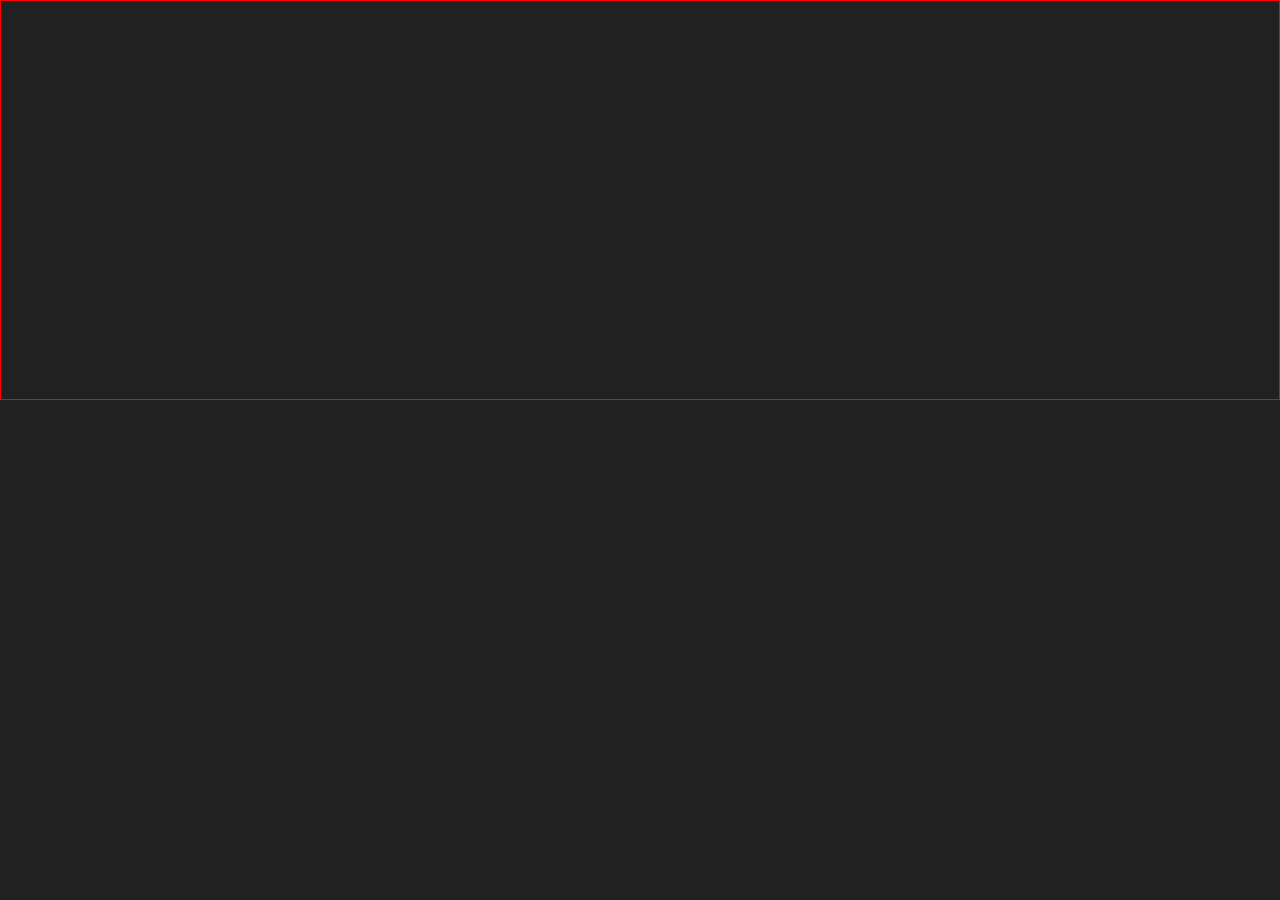
==== Pages/index.html @ 9e77b7e9 "setup files" ====
<!doctype html>
<html lang="en">
    <head>
        <meta charset="UTF-8" />
        <meta name="viewport" content="width=device-width, initial-scale=1.0" />
        <meta name="description" content="Welcome to Gonaina" />

        <!-- styles -->
        <link rel="stylesheet" href="../styles/base.css" />
        <link rel="stylesheet" href="../styles/style.css" />
        <!-- styles -->

        <title>Gonaina</title>
    </head>
    <body>
        <!-- nav -->
        <nav></nav>
        <!-- nav -->

        <!-- container -->
        <div class="container"></div>
        <!-- container -->

        <!-- footer -->
        <footer></footer>
        <!-- footer -->

        <!-- script -->
        <script></script>
        <!-- script -->
    </body>
</html>
---- styles/base.css ----
* {
    padding: 0;
    margin: 0;
    box-sizing: border-box;
    text-decoration: none;
    list-style: none;
    font-family: arabic;
}

@font-face {
    font-family: arabic;
    src: url(../fonts/Rubik-Regular.ttf);
}

@font-face {
    font-family: arabicSemi;
    src: url(../fonts/Rubik-SemiBold.ttf);
}

@font-face {
    font-family: arabicBold;
    src: url(../fonts/Rubik-Bold.ttf);
}

:root {
    --max-width: 1280px;
    --background: #212121;
    --color: #fff;
}

body {
    min-height: 100vh;
    width: 100%;
    background: var(--background);
    color: var(--color);
}

.container {
    border: 1px solid red;
    min-height: calc(100vh - 100px - 400px);
    width: var(--max-width);
    margin: 0 auto;
}
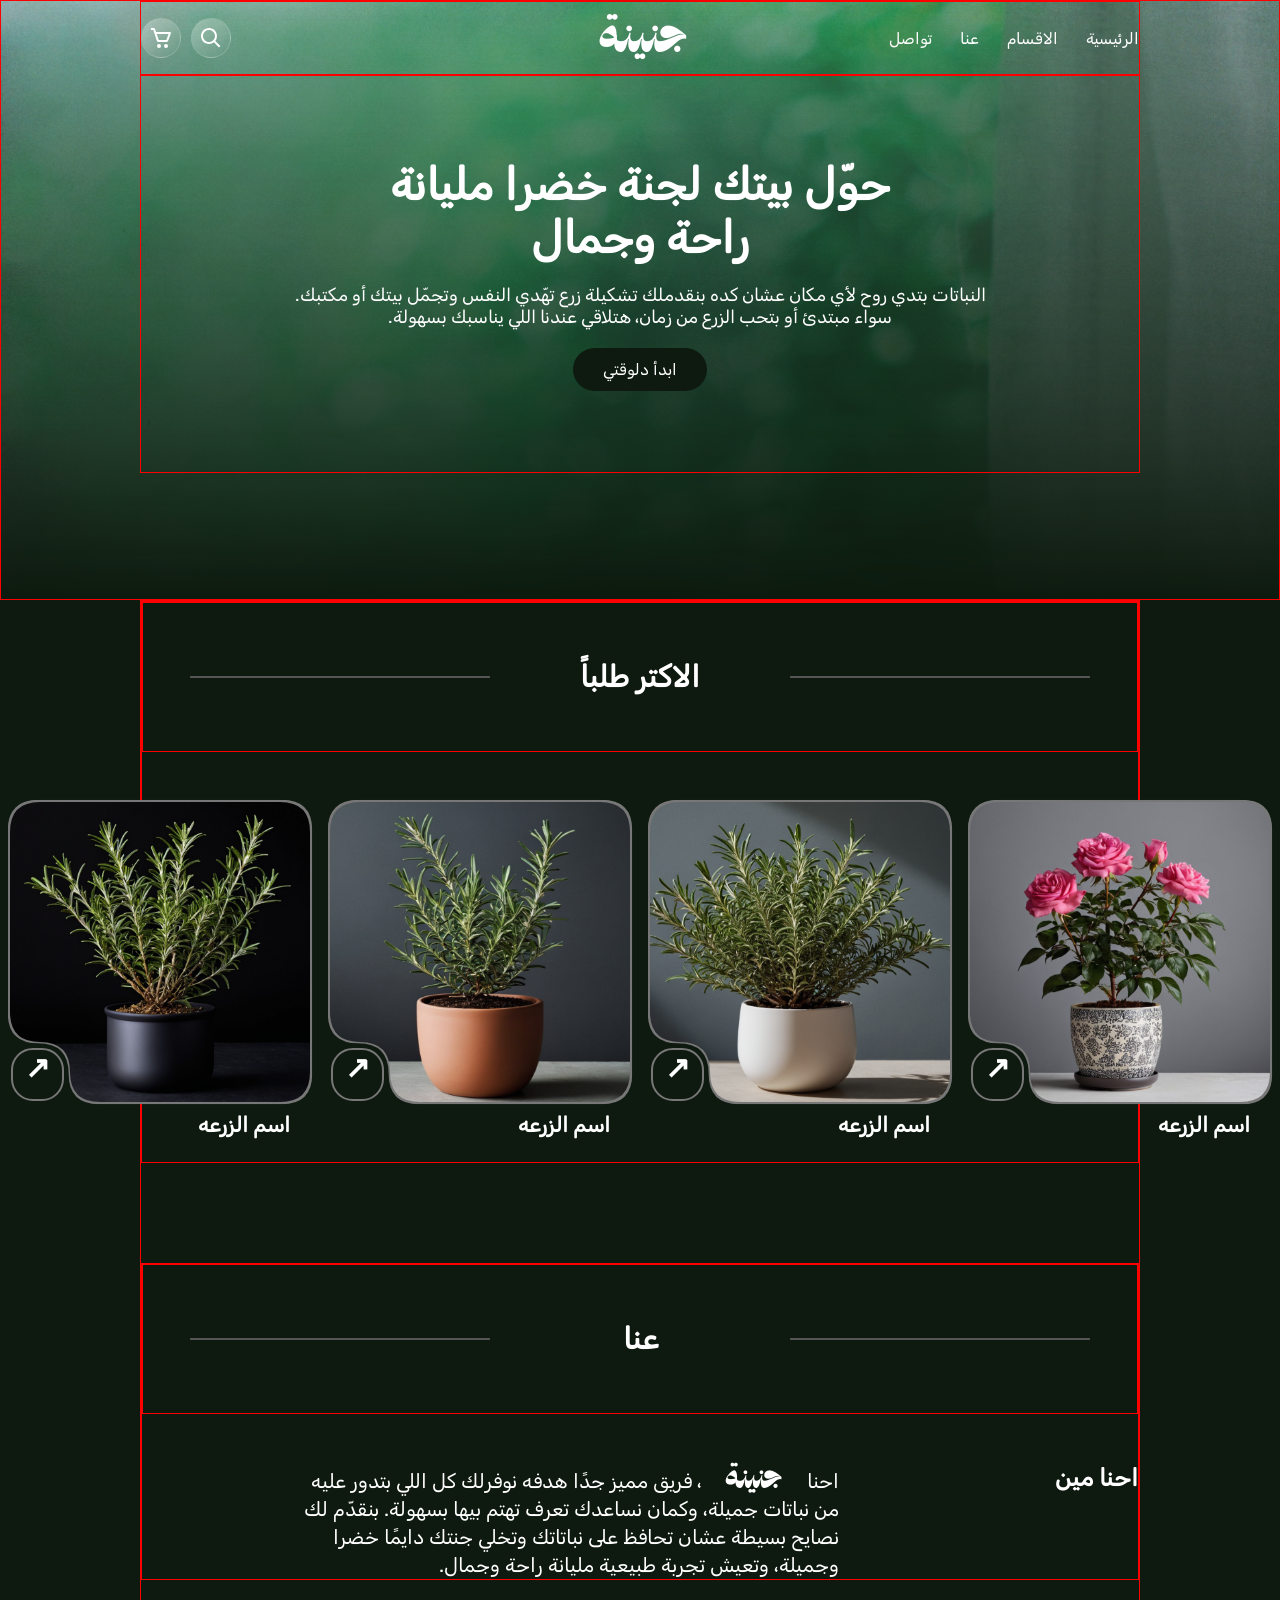
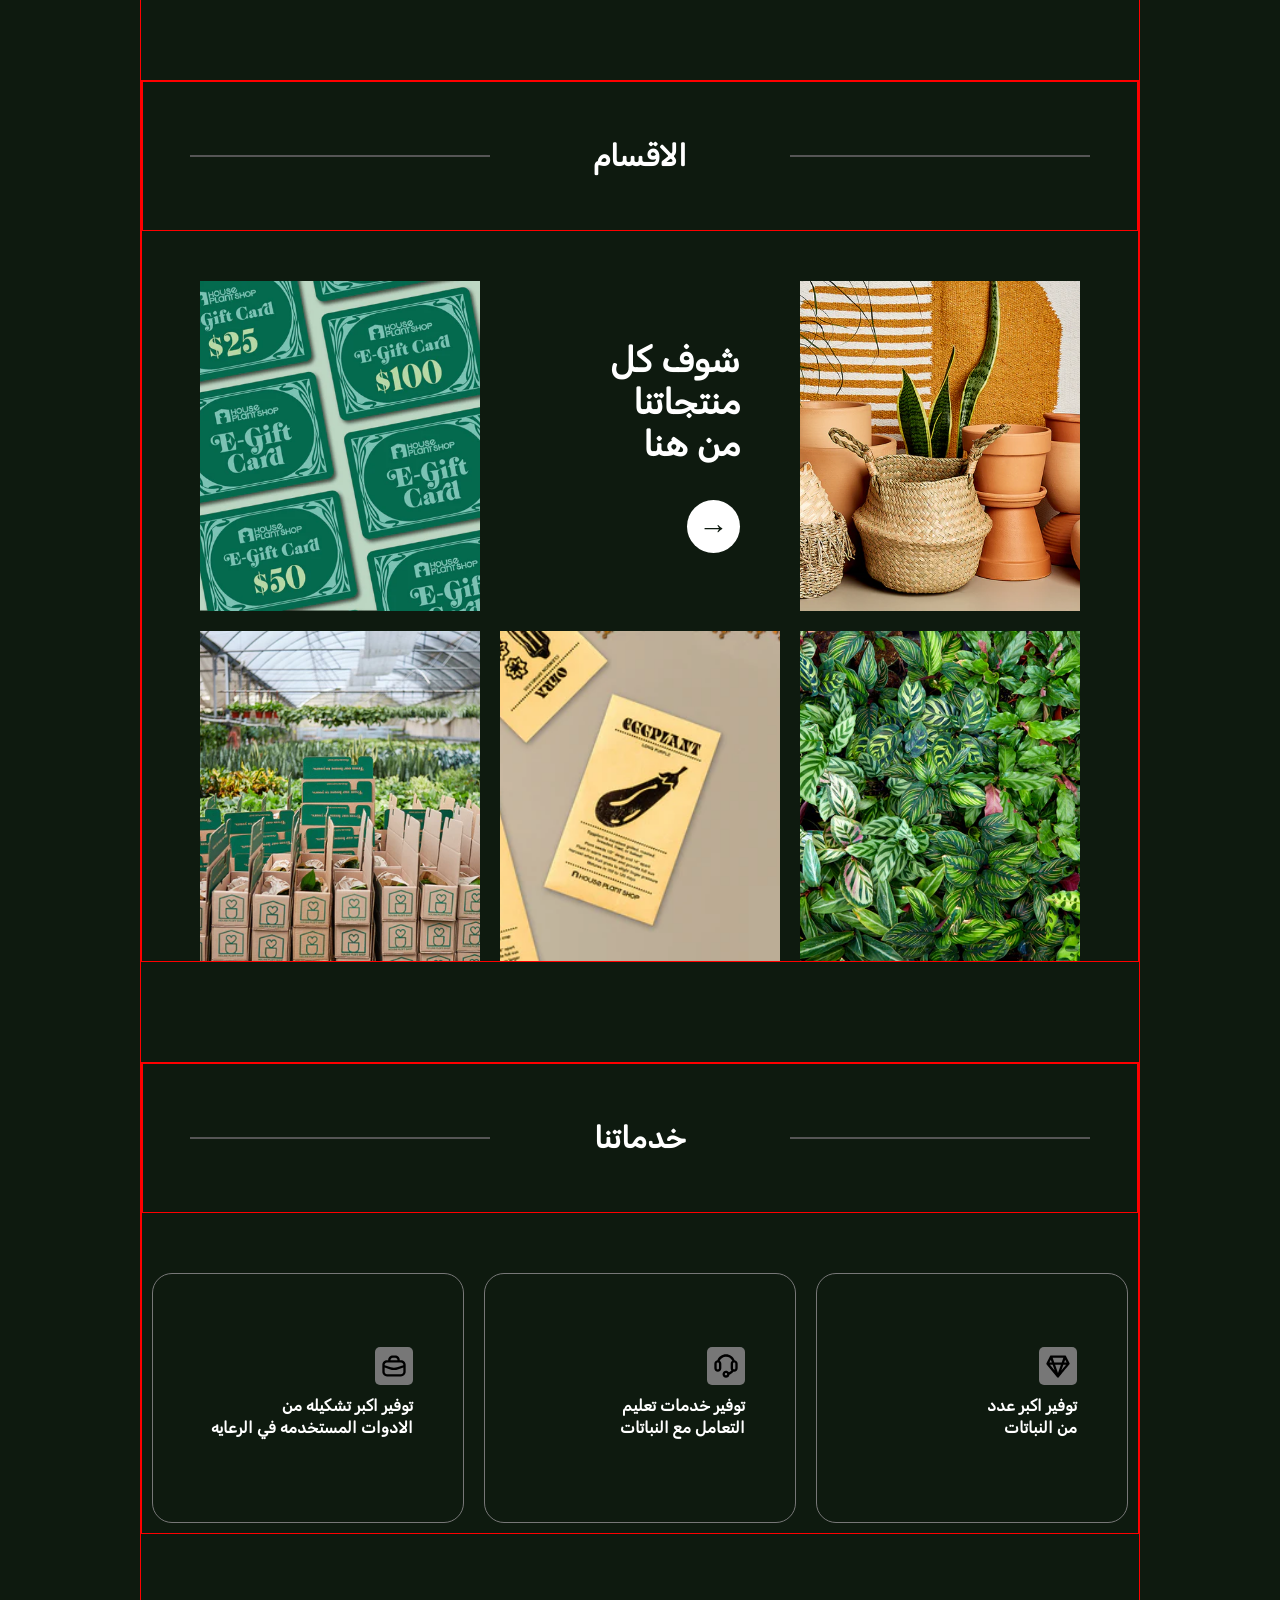
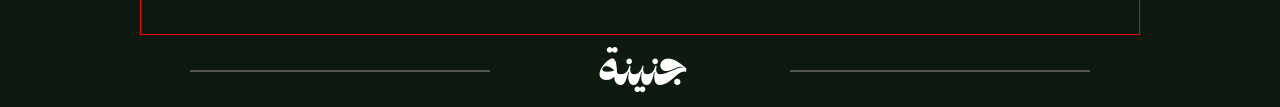
==== commit a47b68e7: "comming back" ====
--- a/Pages/index.html
+++ b/Pages/index.html
@@ -1,5 +1,5 @@
 <!doctype html>
-<html lang="en">
+<html lang="ar" dir="rtl">
     <head>
         <meta charset="UTF-8" />
         <meta name="viewport" content="width=device-width, initial-scale=1.0" />
@@ -13,16 +13,169 @@
         <title>Gonaina</title>
     </head>
     <body>
-        <!-- nav -->
-        <nav></nav>
-        <!-- nav -->
+        <!-- intro -->
+        <div class="intro">
+            <!-- nav -->
+            <nav>
+                <ul>
+                    <li>
+                        <a href="#">الرئيسية</a>
+                    </li>
+                    <li>
+                        <a href="#">الاقسام</a>
+                    </li>
+                    <li>
+                        <a href="#">عنا</a>
+                    </li>
+                    <li>
+                        <a href="#">تواصل</a>
+                    </li>
+                </ul>
+                <a href="#" class="logo">جنينة</a>
+                <ul>
+                    <li>
+                        <a href="#"
+                            ><img src="../assets/icons/search.svg" alt="search"
+                        /></a>
+                    </li>
+                    <li>
+                        <a href="#"
+                            ><img src="../assets/icons/cart.svg" alt="cart"
+                        /></a>
+                    </li>
+                </ul>
+            </nav>
+            <!-- nav -->
+            <div class="content">
+                <h1>
+                    حوّل بيتك لجنة خضرا مليانة<br />
+                    راحة وجمال
+                </h1>
+                <p>
+                    النباتات بتدي روح لأي مكان عشان كده بنقدملك تشكيلة زرع تهّدي
+                    النفس وتجمّل بيتك أو مكتبك. سواء مبتدئ أو بتحب الزرع من
+                    زمان، هتلاقي عندنا اللي يناسبك بسهولة.
+                </p>
+                <a href="#">ابدأ دلوقتي</a>
+            </div>
+        </div>
+        <!-- intro -->
 
-        <!-- container -->
-        <div class="container"></div>
-        <!-- container -->
+        <div class="container">
+            <section class="sec1 bestseller">
+                <header>
+                    <h2>الاكتر طلباً</h2>
+                </header>
+                <div class="content">
+                    <div class="card">
+                        <div class="image">
+                            <img src="../assets/images/image (1).png" alt="" />
+                            <a href="#">&nearrow;</a>
+                        </div>
+                        <div class="text">
+                            <h3>اسم الزرعه</h3>
+                        </div>
+                    </div>
+                    <div class="card">
+                        <div class="image">
+                            <img src="../assets/images/image (2).png" alt="" />
+                            <a href="#">&nearrow;</a>
+                        </div>
+                        <div class="text">
+                            <h3>اسم الزرعه</h3>
+                        </div>
+                    </div>
+                    <div class="card">
+                        <div class="image">
+                            <img src="../assets/images/image (3).png" alt="" />
+                            <a href="#">&nearrow;</a>
+                        </div>
+                        <div class="text">
+                            <h3>اسم الزرعه</h3>
+                        </div>
+                    </div>
+                    <div class="card">
+                        <div class="image">
+                            <img src="../assets/images/image (5).png" alt="" />
+                            <a href="#">&nearrow;</a>
+                        </div>
+                        <div class="text">
+                            <h3>اسم الزرعه</h3>
+                        </div>
+                    </div>
+                </div>
+            </section>
+            <!-- sec1 -->
+
+            <section class="sec2 about">
+                <header>
+                    <h2>عنا</h2>
+                </header>
+                <div class="content">
+                    <h2>احنا مين</h2>
+                    <p>
+                        احنا <span>جنينة</span>، فريق مميز جدًا هدفه نوفرلك كل
+                        اللي بتدور عليه من نباتات جميلة، وكمان نساعدك تعرف تهتم
+                        بيها بسهولة. بنقدّم لك نصايح بسيطة عشان تحافظ على
+                        نباتاتك وتخلي جنتك دايمًا خضرا وجميلة، وتعيش تجربة
+                        طبيعية مليانة راحة وجمال.
+                    </p>
+                </div>
+            </section>
+            <!-- sec4 -->
+
+            <section class="sec3 categories">
+                <header>
+                    <h2>الاقسام</h2>
+                </header>
+                <div class="content">
+                    <div class="card"></div>
+                    <div class="card">
+                        <h3>
+                            شوف كل منتجاتنا <br />
+                            من هنا
+                        </h3>
+                        <a href="#"> &rarr;</a>
+                    </div>
+                    <div class="card"></div>
+                    <div class="card"></div>
+                    <div class="card"></div>
+                    <div class="card"></div>
+                </div>
+            </section>
+            <!-- sec3 -->
+
+            <section class="sec4 services">
+                <header>
+                    <h2>خدماتنا</h2>
+                </header>
+                <div class="content">
+                    <div class="card">
+                        <img src="../assets/icons/serv5.svg" alt="" />
+                        <h3>توفير اكبر عدد <br />من النباتات</h3>
+                    </div>
+                    <div class="card">
+                        <img src="../assets/icons/serv3.svg" alt="" />
+                        <h3>توفير خدمات تعليم <br />التعامل مع النباتات</h3>
+                    </div>
+                    <div class="card">
+                        <img src="../assets/icons/serv7.svg" alt="" />
+                        <h3>
+                            توفير اكبر تشكيله من <br />
+                            الادوات المستخدمه في الرعايه
+                        </h3>
+                    </div>
+                </div>
+            </section>
+            <!-- sec2 -->
+        </div>
 
         <!-- footer -->
-        <footer></footer>
+        <footer>
+            <header>
+                <h1>جنينة</h1>
+            </header>
+        </footer>
         <!-- footer -->
 
         <!-- script -->
--- a/styles/base.css
+++ b/styles/base.css
@@ -5,6 +5,7 @@
     text-decoration: none;
     list-style: none;
     font-family: arabic;
+    color: var(--color);
 }
 
 @font-face {
@@ -21,11 +22,17 @@
     font-family: arabicBold;
     src: url(../fonts/Rubik-Bold.ttf);
 }
+@font-face {
+    font-family: logo;
+    src: url(../fonts/alfont_com_ALLEXP03SAHLAB.otf);
+}
 
 :root {
-    --max-width: 1280px;
-    --background: #212121;
+    --max-width: 1300px;
+    /* --background: #000f01; */
+    --background: #0e1a0f;
     --color: #fff;
+    --logo-size: 70px;
 }
 
 body {
@@ -35,9 +42,321 @@
     color: var(--color);
 }
 
+/* intro */
+.intro {
+    position: relative;
+    width: 100%;
+    height: 800px;
+    background: url("../assets/images/intro.jpg") center/cover;
+    border: 1px solid red;
+}
+.intro::before {
+    content: "";
+    position: absolute;
+    top: 0;
+    left: 0;
+    height: 400px;
+    width: 100%;
+    backdrop-filter: blur(100px);
+    mask-image: linear-gradient(to bottom, black, transparent);
+}
+.intro::after {
+    content: "";
+    position: absolute;
+    bottom: 0;
+    left: 0;
+    height: 100%;
+    width: 100%;
+    backdrop-filter: blur(100px);
+    background: var(--background);
+    mask-image: linear-gradient(to top, black, transparent);
+}
+.intro nav {
+    position: relative;
+    margin: 0 auto;
+    width: var(--max-width);
+    display: flex;
+    align-items: center;
+    justify-content: space-between;
+    z-index: 1;
+    border: 1px solid red;
+}
+.intro nav a.logo {
+    font-family: logo;
+    font-size: var(--logo-size);
+    text-shadow: 0 0 70px var(--background);
+}
+ul {
+    display: flex;
+    width: 250px;
+    display: flex;
+    align-items: center;
+    justify-content: space-between;
+}
+ul:nth-child(3) {
+    justify-content: end;
+    gap: 10px;
+}
+.intro nav ul:nth-child(3) li a {
+    background: rgba(255, 255, 255, 0);
+    border-radius: 1000px;
+    padding: 0;
+    height: 40px;
+    width: 40px;
+    display: flex;
+    align-items: center;
+    justify-content: center;
+    backdrop-filter: blur(200px);
+    border-bottom: 1px solid rgba(255, 255, 255, 0.171);
+    border-right: 1px solid rgba(255, 255, 255, 0.171);
+    background: linear-gradient(135deg, #ffffff57, #0000);
+}
+.intro .content {
+    position: relative;
+    /* border: 1px solid red; */
+    height: calc(100% - 200px);
+    max-width: var(--max-width);
+    margin: 0 auto;
+    display: flex;
+    align-items: center;
+    justify-content: center;
+    flex-direction: column;
+    text-align: center;
+    z-index: 1;
+    border: 1px solid red;
+}
+.intro .content h1 {
+    font-size: 60px;
+}
+.intro .content p {
+    font-size: 20px;
+    width: 70%;
+    margin: 20px 0 40px 0;
+}
+.intro .content a {
+    background: var(--background);
+    padding: 12px 30px;
+    border-radius: 1000px;
+}
+/* intro */
+
+/* container */
 .container {
-    border: 1px solid red;
-    min-height: calc(100vh - 100px - 400px);
+    min-height: 100vh;
     width: var(--max-width);
     margin: 0 auto;
-}
+    border: 1px solid red;
+}
+.container section {
+    min-height: 500px;
+    margin: 0 0 200px 0;
+    border: 1px solid red;
+}
+.container section header {
+    min-height: 150px;
+    margin: 0 0 50px 0;
+    display: flex;
+    align-items: center;
+    justify-content: center;
+    text-align: center;
+    border: 1px solid red;
+}
+.container section header::before {
+    content: "";
+    position: absolute;
+    background: #555;
+    width: 300px;
+    height: 2px;
+    transform: translateX(300px);
+}
+.container section header::after {
+    content: "";
+    position: absolute;
+    background: #555;
+    width: 300px;
+    height: 2px;
+    transform: translateX(-300px);
+}
+.container section header h2 {
+    font-size: 40px;
+}
+/* container */
+
+/* footer */
+footer {
+    width: 100%;
+}
+footer header {
+    min-height: 70px;
+    display: flex;
+    align-items: center;
+    justify-content: center;
+    text-align: center;
+}
+footer header::before {
+    content: "";
+    position: absolute;
+    background: #555;
+    width: 300px;
+    height: 2px;
+    transform: translateX(300px);
+}
+footer header::after {
+    content: "";
+    position: absolute;
+    background: #555;
+    width: 300px;
+    height: 2px;
+    transform: translateX(-300px);
+}
+footer header h1 {
+    font-size: var(--logo-size);
+    font-weight: 100;
+    font-family: "logo";
+}
+/* footer */
+
+/* media queries */
+
+@media screen and (max-width: 1320px) {
+    :root {
+        --max-width: 1200px;
+    }
+
+    .intro .content h1 {
+        font-size: 55px;
+    }
+
+    /*  */
+
+    .container section header h2 {
+        font-size: 35px;
+    }
+}
+@media screen and (max-width: 1280px) {
+    :root {
+        --max-width: 1000px;
+        --color: #fff;
+        --logo-size: 60px;
+    }
+
+    .intro {
+        position: relative;
+        width: 100%;
+        height: 600px;
+        background: url(../assets/images/intro.jpg) center / cover;
+        border: 1px solid red;
+    }
+    .intro .content h1 {
+        font-size: 45px;
+    }
+    .intro .content p {
+        font-size: 18px;
+        width: 70%;
+        margin: 20px 0 20px 0;
+    }
+    /*  */
+
+    .container section {
+        margin: 0px 0px 100px;
+    }
+    .container section header h2 {
+        font-size: 30px;
+    }
+}
+@media screen and (max-width: 885px) {
+    :root {
+        --max-width: 850px;
+        --color: #fff;
+        --logo-size: 55px;
+    }
+
+    .intro {
+        position: relative;
+        width: 100%;
+        height: 600px;
+        background: url(../assets/images/intro.jpg) center / cover;
+        border: 1px solid red;
+    }
+    .intro .content h1 {
+        font-size: 35px;
+    }
+    .intro .content p {
+        font-size: 18px;
+        width: 70%;
+        margin: 20px 0 20px 0;
+    }
+    /*  */
+
+    .container section header h2 {
+        font-size: 25px;
+    }
+    .container section header::before {
+        width: 200px;
+        transform: translateX(200px);
+    }
+    .container section header::after {
+        width: 200px;
+        transform: translateX(-200px);
+    }
+
+    footer header::before {
+        width: 200px;
+        transform: translateX(200px);
+    }
+    footer header::after {
+        width: 200px;
+        transform: translateX(-200px);
+    }
+}
+@media screen and (max-width: 770px) {
+    :root {
+        --max-width: 750px;
+        --color: #fff;
+        --logo-size: 50px;
+    }
+
+    .intro {
+        position: relative;
+        width: 100%;
+        height: 500px;
+        background: url(../assets/images/intro.jpg) center / cover;
+        border: 1px solid red;
+    }
+    .intro .content h1 {
+        font-size: 33px;
+    }
+    .intro .content p {
+        font-size: 16px;
+        width: 70%;
+        margin: 20px 0 20px 0;
+    }
+    .intro .content a {
+        font-size: 16px;
+    }
+    /*  */
+
+    .container section header {
+        min-height: 100px;
+    }
+    .container section {
+        margin: 0px 0px 50px;
+    }
+
+    footer header::before {
+        width: 200px;
+        transform: translateX(200px);
+    }
+    footer header::after {
+        width: 200px;
+        transform: translateX(-200px);
+    }
+}
+
+@media screen and (max-width: 430px) {
+       :root {
+        --max-width: 400px;
+        --color: #fff;
+        --logo-size: 50px;
+    }
+}
--- a/styles/style.css
+++ b/styles/style.css
@@ -0,0 +1,234 @@
+.sec1 .content {
+    margin: 0;
+    display: flex;
+    align-items: center;
+    justify-content: center;
+    gap: 20px;
+}
+.sec1 .content .card {
+    height: 360px;
+    width: 300px;
+    cursor: pointer;
+    transition: 0.5s ease scale;
+}
+.sec1 .content .card:hover {
+    scale: 1.02;
+}
+.sec1 .content .card .image {
+    position: relative;
+    height: 300px;
+    width: 300px;
+}
+.sec1 .content .card .image::before {
+    content: "";
+    position: absolute;
+    left: 0px;
+    height: 302px;
+    width: 302px;
+    background: #777777;
+    border-radius: 26px;
+    clip-path: path(
+        "M30 0 H270 Q300 0 300 30 V270 Q300 300 270 300 H90 Q60 300 60 270 V270 Q60 240 30 240 H30 Q0 240 0 210 V30 Q0 0 30 0 Z"
+    );
+    transform: scale(1.015);
+    transform-origin: center;
+}
+.sec1 .content .card .image img {
+    height: 300px;
+    width: 300px;
+    object-fit: cover;
+    z-index: 0;
+    clip-path: path(
+        "M30 0 H270 Q300 0 300 30 V270 Q300 300 270 300 H90 Q60 300 60 270 V270 Q60 240 30 240 H30 Q0 240 0 210 V30 Q0 0 30 0 Z"
+    );
+}
+.sec1 .content .card .image a {
+    position: absolute;
+    bottom: 1px;
+    left: 1px;
+    border: 2px solid #777777;
+    color: var(--color);
+    height: 53px;
+    width: 53px;
+    display: block;
+    display: flex;
+    align-items: center;
+    flex-direction: column;
+    border-radius: 22px;
+    padding: 0 0 0 0;
+    font-size: 30px;
+    font-weight: bolder;
+    z-index: 1;
+    transition:
+        0.5s ease background,
+        0.5s ease color,
+        0.5s ease border;
+}
+.sec1 .content .card:hover .image a {
+    color: var(--background);
+    background: var(--color);
+    border: 2px solid var(--color);
+}
+.sec1 .content .card .text {
+    padding: 10px 20px 20px 10px;
+    font-size: 18px;
+}
+/* section one */
+
+section.sec2 {
+    min-height: unset;
+}
+.sec2 .content {
+    margin: 0 auto;
+    display: grid;
+    grid-template-columns: 30% 1fr;
+}
+.sec2 .content p {
+    font-size: 20px;
+    width: 80%;
+    line-height: 140%;
+}
+.sec2 .content span {
+    font-family: "logo";
+    font-size: 40px;
+    padding: 20px;
+}
+/* section two */
+
+.sec3 .content {
+    margin: 0 auto;
+    display: flex;
+    align-items: center;
+    justify-content: center;
+    flex-wrap: wrap;
+    gap: 20px;
+}
+.sec3 .content .card {
+    min-height: 500px;
+    width: 410px;
+    cursor: pointer;
+    display: flex;
+    align-items: start;
+    justify-content: space-around;
+    flex-direction: column;
+    padding: 40px;
+}
+.sec3 .content .card h3 {
+    font-size: 40px;
+}
+.sec3 .content .card a {
+    color: var(--color);
+    height: 53px;
+    width: 53px;
+    display: flex;
+    align-items: center;
+    justify-content: center;
+    border-radius: 500px;
+    font-size: 30px;
+    background: var(--color);
+    color: var(--background);
+}
+.sec3 .content .card:nth-child(1) {
+    background: url("../assets/images/CategoryCollection1.webp") center/cover;
+}
+.sec3 .content .card:nth-child(3) {
+    background: url("../assets/images/CategoryCollection2.webp") center/cover;
+}
+.sec3 .content .card:nth-child(4) {
+    background: url("../assets/images/CategoryCollection3.webp") center/cover;
+}
+.sec3 .content .card:nth-child(5) {
+    background: url("../assets/images/CategoryCollection4.webp") center/cover;
+}
+.sec3 .content .card:nth-child(6) {
+    background: url("../assets/images/CategoryCollection5.webp") center/cover;
+}
+/* section three */
+
+section.sec4 {
+    min-height: unset;
+}
+.sec4 .content {
+    min-height: 250px;
+    display: grid;
+    grid-template-columns: 1fr 1fr 1fr;
+    margin: 0 auto;
+}
+.sec4 .content .card {
+    margin: 10px;
+    min-height: 250px;
+    padding: 20px 50px 20px 0;
+    display: flex;
+    justify-content: center;
+    flex-direction: column;
+    border-radius: 20px;
+    border: 1px solid #777777;
+}
+.sec4 .content .card img {
+    background: #777777;
+    padding: 5px;
+    height: auto;
+    width: 50px;
+    border-radius: 5px;
+}
+.sec4 .content .card h3 {
+    padding: 10px 0;
+    line-height: 140%;
+}
+/* section four */
+
+/* media queries */
+
+@media screen and (max-width: 1320px) {
+    .sec3 .content .card h3 {
+        font-size: 35px;
+    }
+    .sec3 .content .card {
+        min-height: 430px;
+        width: 380px;
+    }
+}
+@media screen and (max-width: 1280px) {
+    .sec3 .content .card h3 {
+        font-size: 35px;
+    }
+    .sec3 .content .card {
+        min-height: 330px;
+        width: 280px;
+    }
+
+    .sec4 .content .card img {
+        width: 38px;
+    }
+
+    .sec4 .content .card h3 {
+        font-size: 16px;
+    }
+}
+
+@media screen and (max-width: 885px) {
+    .sec2 .content p {
+        font-size: 20px;
+        width: 100%;
+        line-height: 140%;
+    }
+
+    .sec3 .content .card {
+        min-height: 310px;
+        width: 258px;
+    }
+
+    .sec4 .content {
+        min-height: 230px;
+    }
+    .sec4 .content .card {
+        min-height: 214px;
+        padding: 20px 30px 20px 0;
+    }
+}
+@media screen and (max-width: 770px) {
+    .sec3 .content .card {
+        min-height: 310px;
+        width: 230px;
+    }
+}
